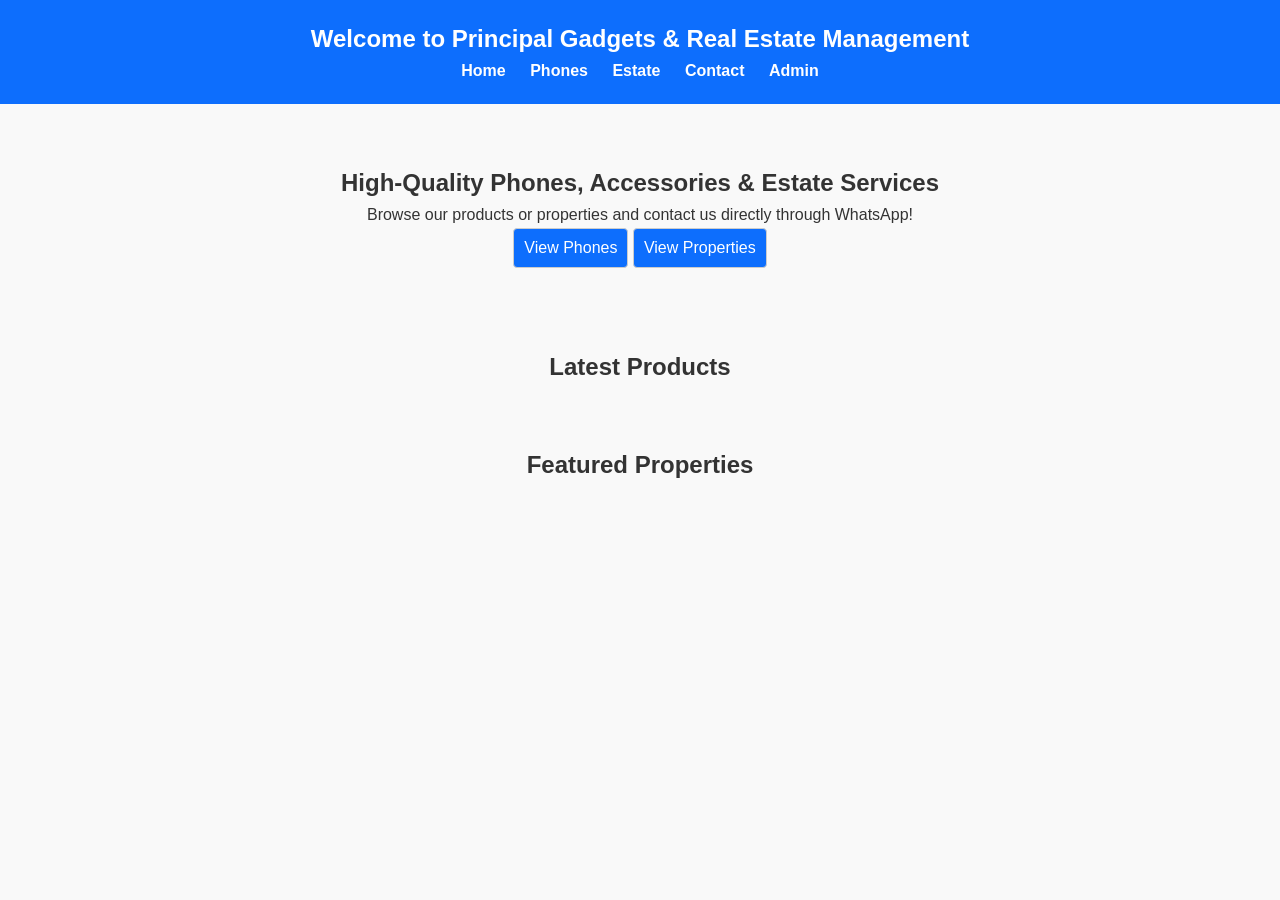
==== index.html @ ba35c06a "initial commit" ====
<!DOCTYPE html>
<html lang="en">
<head>
  <meta charset="UTF-8">
  <meta name="viewport" content="width=device-width, initial-scale=1.0">
  <title>Business Homepage</title>
  <link rel="stylesheet" href="style.css">
</head>
<body>
  <header>
    <h2>Welcome to Principal Gadgets & Real Estate Management</h2>
    <nav>
      <a href="index.html">Home</a>
      <a href="phones.html">Phones</a>
      <a href="estate.html">Estate</a>
      <a href="contact.html">Contact</a>
      <a href="admin.html">Admin</a>
    </nav>
  </header>

  <main>
    <!-- Hero Section -->
    <section class="hero" style="text-align:center; padding:40px 10px;">
      <h2>High-Quality Phones, Accessories & Estate Services</h2>
      <p>Browse our products or properties and contact us directly through WhatsApp!</p>
      <a href="phones.html"><button>View Phones</button></a>
      <a href="estate.html"><button>View Properties</button></a>
    </section>

    <!-- Preview Section -->
    <section style="margin:40px 0;">
      <h2 style="text-align:center; margin-bottom:20px;">Latest Products</h2>
      <div id="previewProducts" class="products-grid">
        <!-- Preview products from localStorage -->
      </div>
    </section>

    <section style="margin:40px 0;">
      <h2 style="text-align:center; margin-bottom:20px;">Featured Properties</h2>
      <div id="previewEstate" class="products-grid">
        <!-- Preview properties from localStorage -->
      </div>
    </section>
  </main>

  <script>
    // Display latest 4 phones
    const previewProducts = document.getElementById('previewProducts');
    const previewEstate = document.getElementById('previewEstate');
    const products = JSON.parse(localStorage.getItem('products') || '[]');

    const phoneItems = products.filter(p => p.type === 'phone').slice(-4);
    const estateItems = products.filter(p => p.type === 'estate').slice(-4);

    phoneItems.forEach(p => {
      const div = document.createElement('div');
      div.classList.add('product-item');
      div.innerHTML = `
        <img src="${p.image}" alt="${p.name}" width="150">
        <h3>${p.name}</h3>
        <p>₦${p.price}</p>
      `;
      previewProducts.appendChild(div);
    });

    estateItems.forEach(p => {
      const div = document.createElement('div');
      div.classList.add('product-item');
      div.innerHTML = `
        <img src="${p.image}" alt="${p.name}" width="150">
        <h3>${p.name}</h3>
        <p>₦${p.price}</p>
      `;
      previewEstate.appendChild(div);
    });
  </script>
</body>
</html>
---- style.css ----
/* Reset & basic styles */
* {
  margin: 0;
  padding: 0;
  box-sizing: border-box;
  font-family: Arial, sans-serif;
}

body {
  background-color: #f9f9f9;
  color: #333;
  line-height: 1.6;
}

/* Header & Navigation */
header {
  background-color: #0d6efd; /* nice blue */
  color: #fff;
  padding: 20px 10px;
  text-align: center;
}

header h1 {
  margin-bottom: 10px;
}

nav a {
  color: #fff;
  text-decoration: none;
  margin: 0 10px;
  font-weight: bold;
}

nav a:hover {
  text-decoration: underline;
}

/* Main container */
main {
  max-width: 1200px;
  margin: 20px auto;
  padding: 0 10px;
}

/* Products grid */
.products-grid {
  display: grid;
  grid-template-columns: repeat(auto-fit, minmax(180px, 1fr));
  gap: 20px;
}

/* Product / property card */
.product-item {
  background-color: #fff;
  border: 1px solid #ddd;
  border-radius: 6px;
  padding: 10px;
  text-align: center;
  transition: transform 0.2s, box-shadow 0.2s;
}

.product-item:hover {
  transform: translateY(-3px);
  box-shadow: 0 4px 8px rgba(0,0,0,0.1);
}

.product-item img {
  border-radius: 4px;
  margin-bottom: 10px;
}

/* Forms (admin login + add product) */
form {
  display: flex;
  flex-direction: column;
  max-width: 400px;
  margin: 20px auto;
  gap: 10px;
}

input, select, button {
  padding: 10px;
  border-radius: 4px;
  border: 1px solid #ccc;
  font-size: 16px;
}

button {
  background-color: #0d6efd;
  color: #fff;
  cursor: pointer;
  transition: background-color 0.2s;
}

button:hover {
  background-color: #0b5ed7;
}

/* Admin dashboard */
#dashboard {
  max-width: 800px;
  margin: 20px auto;
}

#productList li {
  margin: 5px 0;
  list-style: none;
  display: flex;
  align-items: center;
  justify-content: space-between;
}

#productList img {
  border-radius: 4px;
  margin-right: 10px;
}

/* Responsive */
@media (max-width: 600px) {
  nav a {
    display: block;
    margin: 5px 0;
  }

  .products-grid {
    grid-template-columns: repeat(auto-fit, minmax(150px, 1fr));
  }
}
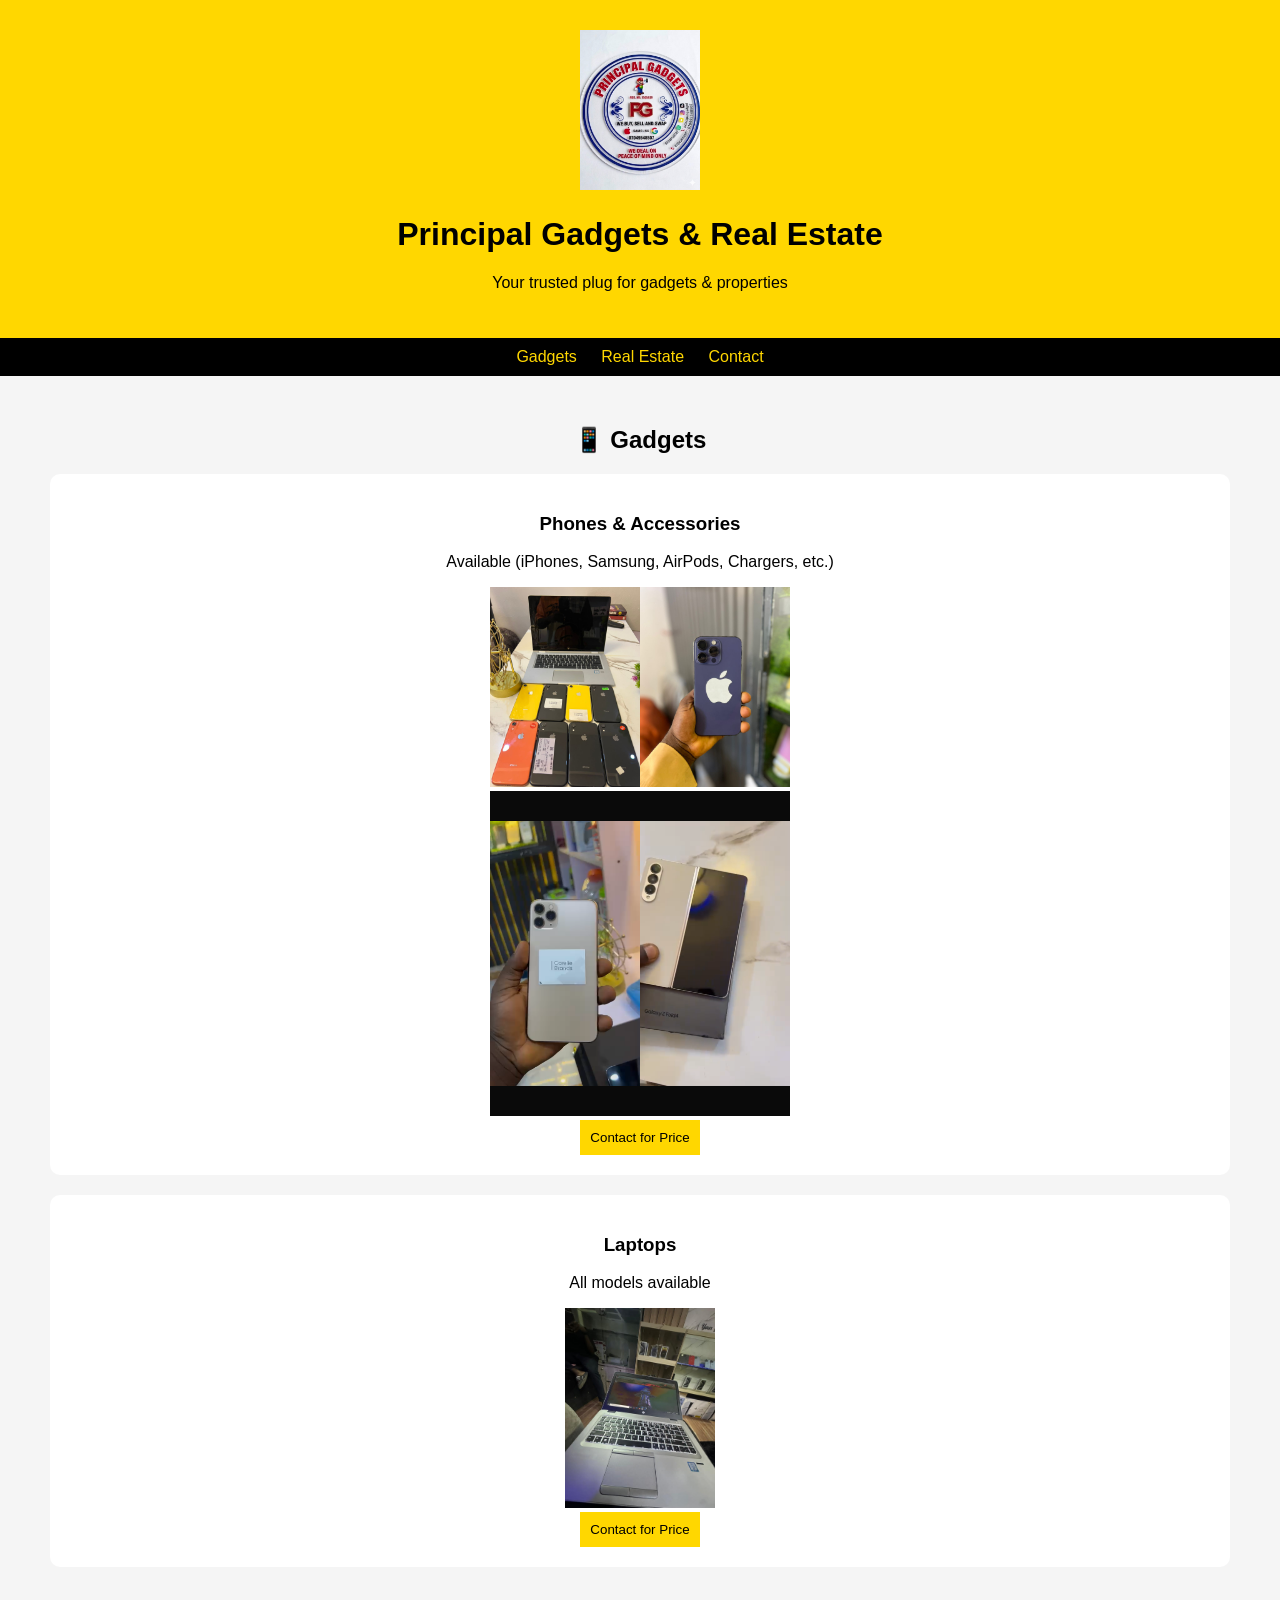
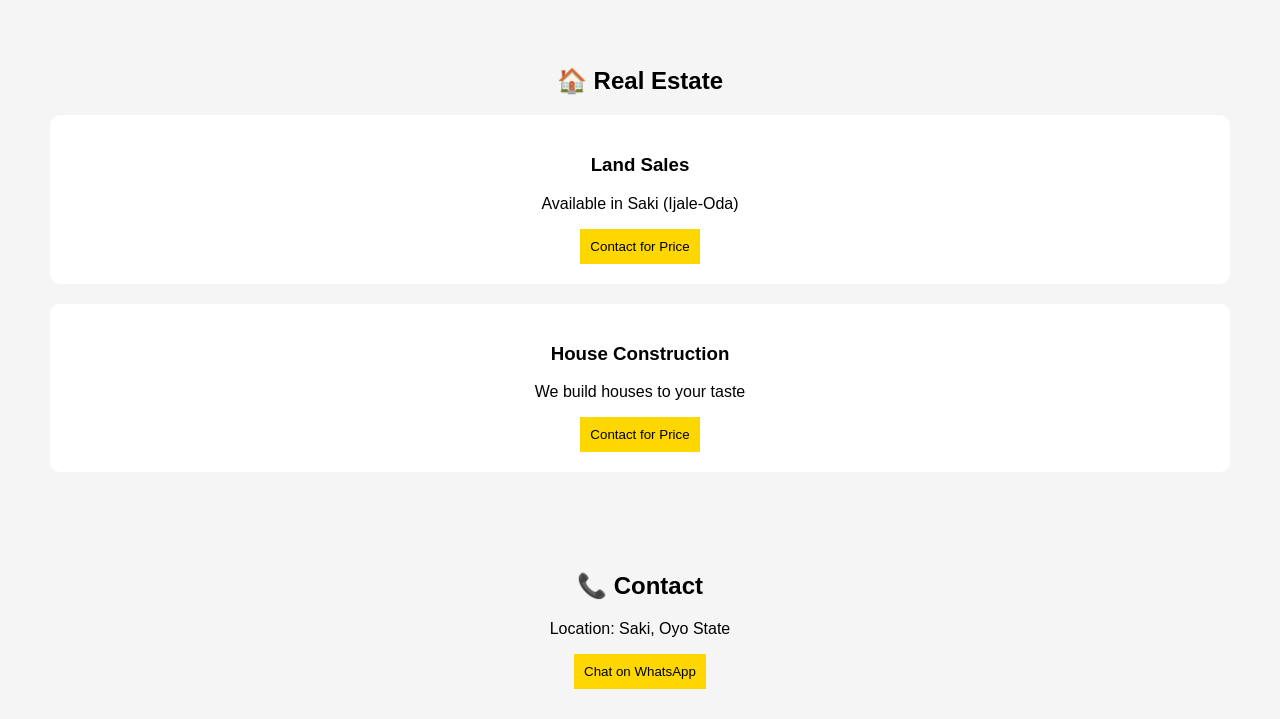
==== commit 0f8ee3bc: "updated with new features" ====
--- a/index.html
+++ b/index.html
@@ -1,78 +1,66 @@
 <!DOCTYPE html>
-<html lang="en">
+<html>
 <head>
-  <meta charset="UTF-8">
-  <meta name="viewport" content="width=device-width, initial-scale=1.0">
-  <title>Business Homepage</title>
+  <title>Principal Gadgets & Real Estate</title>
   <link rel="stylesheet" href="style.css">
 </head>
+
 <body>
-  <header>
-    <h2>Welcome to Principal Gadgets & Real Estate Management</h2>
-    <nav>
-      <a href="index.html">Home</a>
-      <a href="phones.html">Phones</a>
-      <a href="estate.html">Estate</a>
-      <a href="contact.html">Contact</a>
-      <a href="admin.html">Admin</a>
-    </nav>
-  </header>
 
-  <main>
-    <!-- Hero Section -->
-    <section class="hero" style="text-align:center; padding:40px 10px;">
-      <h2>High-Quality Phones, Accessories & Estate Services</h2>
-      <p>Browse our products or properties and contact us directly through WhatsApp!</p>
-      <a href="phones.html"><button>View Phones</button></a>
-      <a href="estate.html"><button>View Properties</button></a>
-    </section>
+<header>
+  <img src="FTMW0890.JPG" width="120px" alt="logo">
+  <h1>Principal Gadgets & Real Estate</h1>
+  <p>Your trusted plug for gadgets & properties</p>
+</header>
 
-    <!-- Preview Section -->
-    <section style="margin:40px 0;">
-      <h2 style="text-align:center; margin-bottom:20px;">Latest Products</h2>
-      <div id="previewProducts" class="products-grid">
-        <!-- Preview products from localStorage -->
-      </div>
-    </section>
+<nav>
+  <a href="#gadgets">Gadgets</a>
+  <a href="#estate">Real Estate</a>
+  <a href="#contact">Contact</a>
+</nav>
 
-    <section style="margin:40px 0;">
-      <h2 style="text-align:center; margin-bottom:20px;">Featured Properties</h2>
-      <div id="previewEstate" class="products-grid">
-        <!-- Preview properties from localStorage -->
-      </div>
-    </section>
-  </main>
+<section id="gadgets">
+  <h2>📱 Gadgets</h2>
 
-  <script>
-    // Display latest 4 phones
-    const previewProducts = document.getElementById('previewProducts');
-    const previewEstate = document.getElementById('previewEstate');
-    const products = JSON.parse(localStorage.getItem('products') || '[]');
+  <div class="card">
+    <h3>Phones & Accessories</h3>
+    <p>Available (iPhones, Samsung, AirPods, Chargers, etc.)</p>
+    <img src="CLPT5560.JPG" width="150" alt="iphone"><img src="FWCC2886.JPG" width="150" alt="iphone"> <br><img src="IMG_3819.PNG" width="150" alt="iphone"><img src="IMG_3829.PNG" width="150" alt="iphone">
+    <br><button onclick="contact()">Contact for Price</button>
+  </div>
 
-    const phoneItems = products.filter(p => p.type === 'phone').slice(-4);
-    const estateItems = products.filter(p => p.type === 'estate').slice(-4);
+  <div class="card">
+    <h3>Laptops</h3>
+    <p>All models available</p>
+    <img src="GBFH1750.JPG" width="150" alt="laptop">
+   <br> <button onclick="contact()">Contact for Price</button>
+  </div>
+</section>
 
-    phoneItems.forEach(p => {
-      const div = document.createElement('div');
-      div.classList.add('product-item');
-      div.innerHTML = `
-        <img src="${p.image}" alt="${p.name}" width="150">
-        <h3>${p.name}</h3>
-        <p>₦${p.price}</p>
-      `;
-      previewProducts.appendChild(div);
-    });
+<section id="estate">
+  <h2>🏠 Real Estate</h2>
 
-    estateItems.forEach(p => {
-      const div = document.createElement('div');
-      div.classList.add('product-item');
-      div.innerHTML = `
-        <img src="${p.image}" alt="${p.name}" width="150">
-        <h3>${p.name}</h3>
-        <p>₦${p.price}</p>
-      `;
-      previewEstate.appendChild(div);
-    });
-  </script>
+  <div class="card">
+    <h3>Land Sales</h3>
+    <p>Available in Saki (Ijale-Oda)</p>
+    <button onclick="contact()">Contact for Price</button>
+  </div>
+
+  <div class="card">
+    <h3>House Construction</h3>
+    <p>We build houses to your taste</p>
+    <button onclick="contact()">Contact for Price</button>
+  </div>
+</section>
+
+<section id="contact">
+  <h2>📞 Contact</h2>
+  <p>Location: Saki, Oyo State</p>
+
+  <button onclick="contact()">Chat on WhatsApp</button>
+</section>
+
+<script src="script.js"></script>
+
 </body>
 </html>
--- a/style.css
+++ b/style.css
@@ -1,128 +1,41 @@
-/* Reset & basic styles */
-* {
+body {
   margin: 0;
-  padding: 0;
-  box-sizing: border-box;
-  font-family: Arial, sans-serif;
-}
-
-body {
-  background-color: #f9f9f9;
-  color: #333;
-  line-height: 1.6;
-}
-
-/* Header & Navigation */
-header {
-  background-color: #0d6efd; /* nice blue */
-  color: #fff;
-  padding: 20px 10px;
+  font-family: Arial;
+  background: #f5f5f5;
   text-align: center;
 }
 
-header h1 {
-  margin-bottom: 10px;
+header {
+  background-image: gold;
+  background: #FFD700;
+  padding: 30px;
+}
+
+nav {
+  background: black;
+  padding: 10px;
 }
 
 nav a {
-  color: #fff;
+  color: gold;
+  margin: 10px;
   text-decoration: none;
-  margin: 0 10px;
-  font-weight: bold;
 }
 
-nav a:hover {
-  text-decoration: underline;
+section {
+  padding: 30px;
 }
 
-/* Main container */
-main {
-  max-width: 1200px;
-  margin: 20px auto;
-  padding: 0 10px;
-}
-
-/* Products grid */
-.products-grid {
-  display: grid;
-  grid-template-columns: repeat(auto-fit, minmax(180px, 1fr));
-  gap: 20px;
-}
-
-/* Product / property card */
-.product-item {
-  background-color: #fff;
-  border: 1px solid #ddd;
-  border-radius: 6px;
-  padding: 10px;
-  text-align: center;
-  transition: transform 0.2s, box-shadow 0.2s;
-}
-
-.product-item:hover {
-  transform: translateY(-3px);
-  box-shadow: 0 4px 8px rgba(0,0,0,0.1);
-}
-
-.product-item img {
-  border-radius: 4px;
-  margin-bottom: 10px;
-}
-
-/* Forms (admin login + add product) */
-form {
-  display: flex;
-  flex-direction: column;
-  max-width: 400px;
-  margin: 20px auto;
-  gap: 10px;
-}
-
-input, select, button {
-  padding: 10px;
-  border-radius: 4px;
-  border: 1px solid #ccc;
-  font-size: 16px;
+.card {
+  background: white;
+  margin: 20px;
+  padding: 20px;
+  border-radius: 10px;
 }
 
 button {
-  background-color: #0d6efd;
-  color: #fff;
+  background: #FFD700;
+  border: none;
+  padding: 10px;
   cursor: pointer;
-  transition: background-color 0.2s;
-}
-
-button:hover {
-  background-color: #0b5ed7;
-}
-
-/* Admin dashboard */
-#dashboard {
-  max-width: 800px;
-  margin: 20px auto;
-}
-
-#productList li {
-  margin: 5px 0;
-  list-style: none;
-  display: flex;
-  align-items: center;
-  justify-content: space-between;
-}
-
-#productList img {
-  border-radius: 4px;
-  margin-right: 10px;
-}
-
-/* Responsive */
-@media (max-width: 600px) {
-  nav a {
-    display: block;
-    margin: 5px 0;
-  }
-
-  .products-grid {
-    grid-template-columns: repeat(auto-fit, minmax(150px, 1fr));
-  }
-}
+}
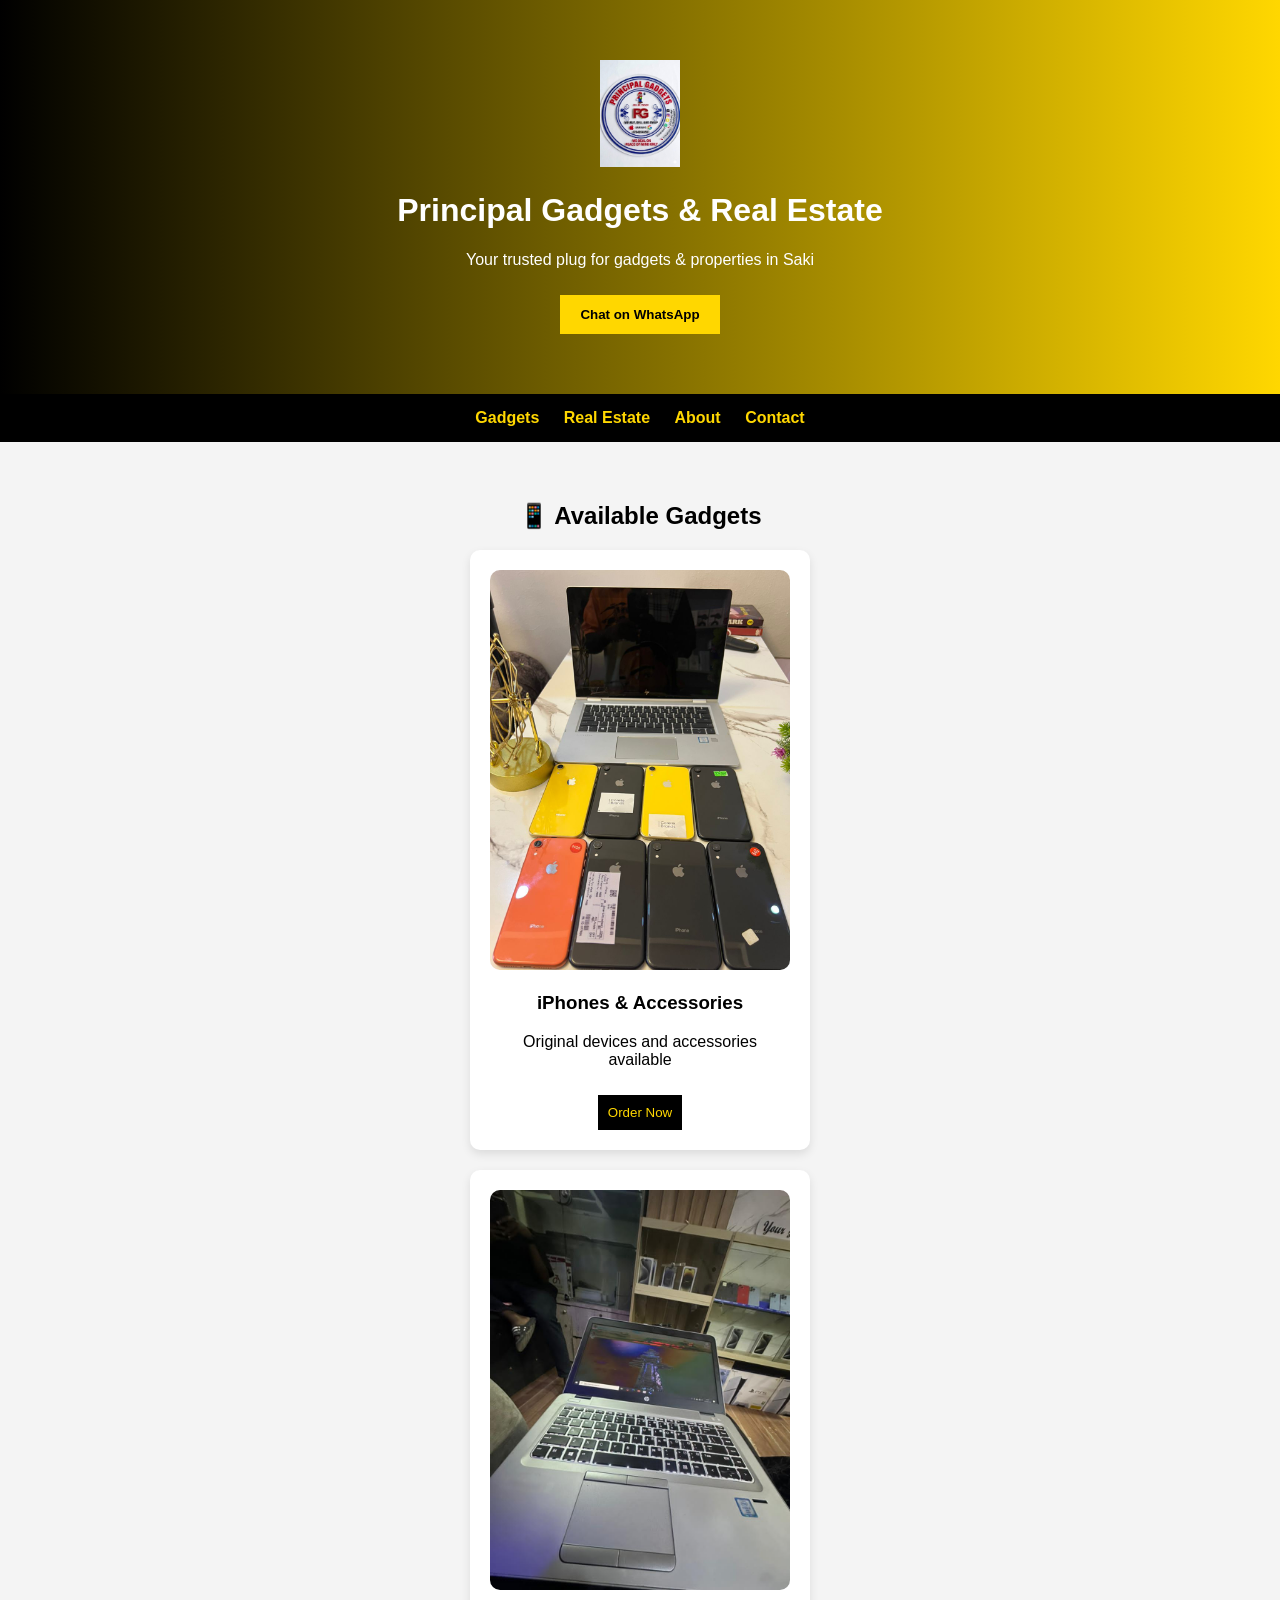
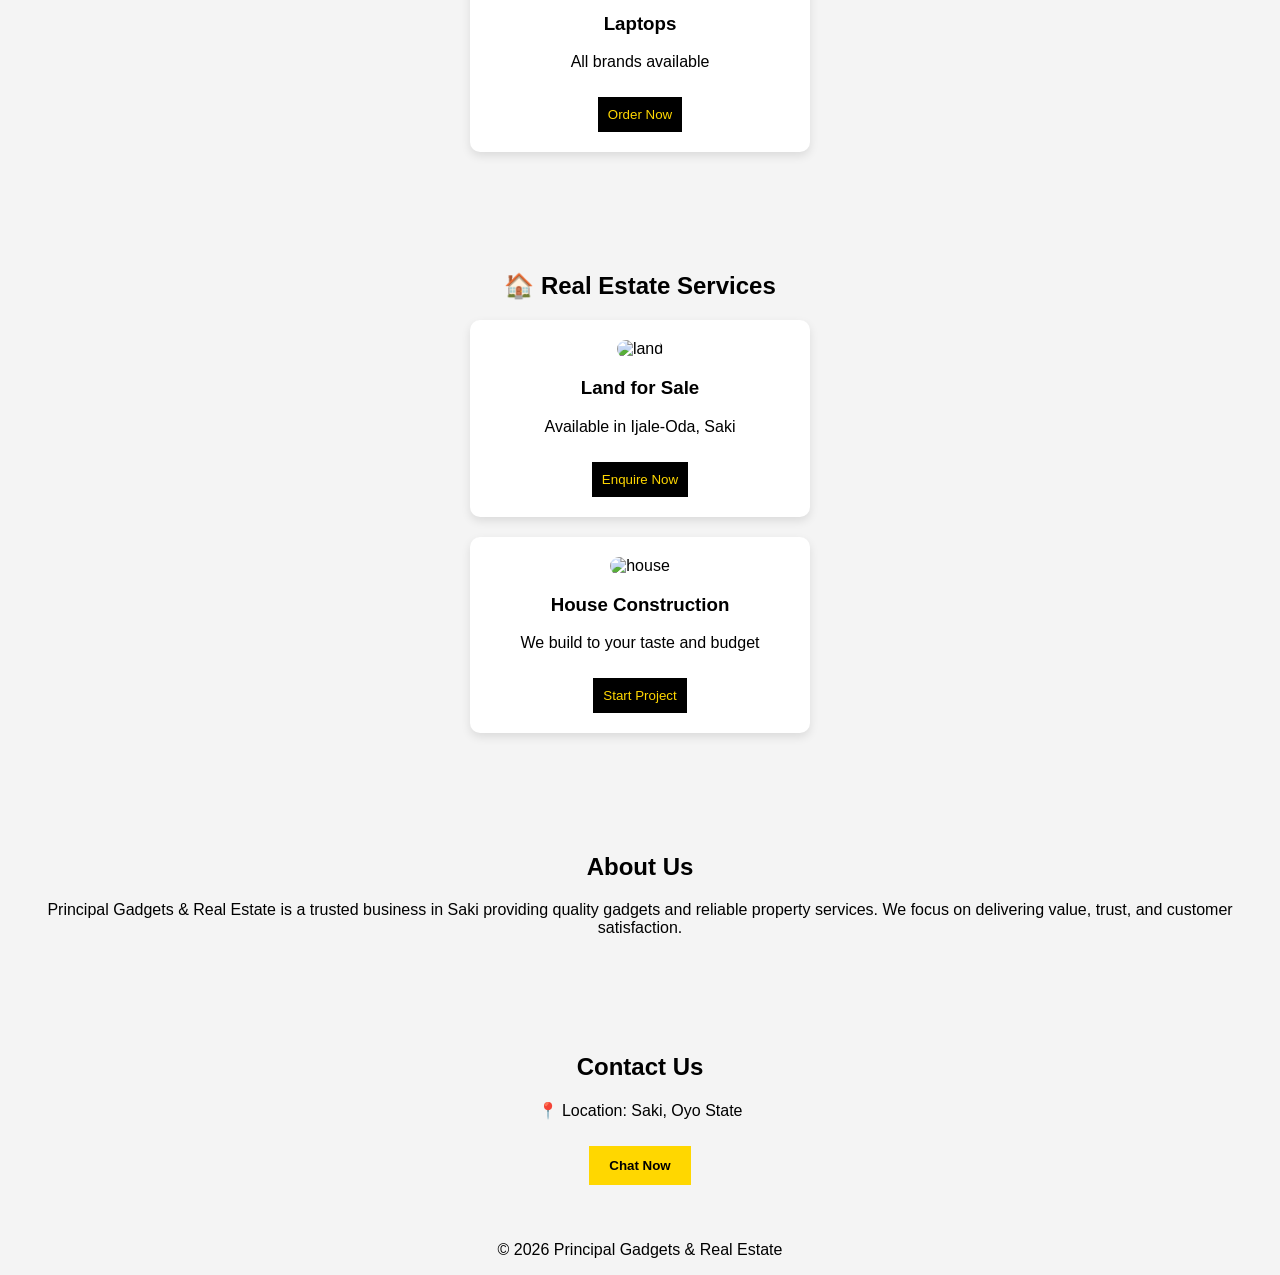
==== commit 25364f46: "updated" ====
--- a/index.html
+++ b/index.html
@@ -8,59 +8,84 @@
 <body>
 
 <header>
-  <img src="FTMW0890.JPG" width="120px" alt="logo">
+  <img src="FTMW0890.JPG" width="80px" alt="logo">
   <h1>Principal Gadgets & Real Estate</h1>
-  <p>Your trusted plug for gadgets & properties</p>
+  <p>Your trusted plug for gadgets & properties in Saki</p>
+
+  <a href="https://wa.me/2347049548507?text=Hello I want to make enquiry" target="_blank">
+    <button class="cta">Chat on WhatsApp</button>
+  </a>
 </header>
 
 <nav>
   <a href="#gadgets">Gadgets</a>
   <a href="#estate">Real Estate</a>
+  <a href="#about">About</a>
   <a href="#contact">Contact</a>
 </nav>
 
 <section id="gadgets">
-  <h2>📱 Gadgets</h2>
+  <h2>📱 Available Gadgets</h2>
 
   <div class="card">
-    <h3>Phones & Accessories</h3>
-    <p>Available (iPhones, Samsung, AirPods, Chargers, etc.)</p>
-    <img src="CLPT5560.JPG" width="150" alt="iphone"><img src="FWCC2886.JPG" width="150" alt="iphone"> <br><img src="IMG_3819.PNG" width="150" alt="iphone"><img src="IMG_3829.PNG" width="150" alt="iphone">
-    <br><button onclick="contact()">Contact for Price</button>
+    <img src="CLPT5560.JPG" width="130px" alt="phone">
+    <h3>iPhones & Accessories</h3>
+    <p>Original devices and accessories available</p>
+    <button onclick="contact()">Order Now</button>
   </div>
 
   <div class="card">
+    <img src="GBFH1750.JPG" width="130px" alt="laptop">
     <h3>Laptops</h3>
-    <p>All models available</p>
-    <img src="GBFH1750.JPG" width="150" alt="laptop">
-   <br> <button onclick="contact()">Contact for Price</button>
+    <p>All brands available</p>
+    <button onclick="contact()">Order Now</button>
   </div>
+
 </section>
 
 <section id="estate">
-  <h2>🏠 Real Estate</h2>
+  <h2>🏠 Real Estate Services</h2>
 
   <div class="card">
-    <h3>Land Sales</h3>
-    <p>Available in Saki (Ijale-Oda)</p>
-    <button onclick="contact()">Contact for Price</button>
+    <img src="land.jpg" alt="land">
+    <h3>Land for Sale</h3>
+    <p>Available in Ijale-Oda, Saki</p>
+    <button onclick="contact()">Enquire Now</button>
   </div>
 
   <div class="card">
+    <img src="house.jpg" alt="house">
     <h3>House Construction</h3>
-    <p>We build houses to your taste</p>
-    <button onclick="contact()">Contact for Price</button>
+    <p>We build to your taste and budget</p>
+    <button onclick="contact()">Start Project</button>
   </div>
+
+</section>
+
+<section id="about">
+  <h2>About Us</h2>
+  <p>
+    Principal Gadgets & Real Estate is a trusted business in Saki providing
+    quality gadgets and reliable property services. We focus on delivering
+    value, trust, and customer satisfaction.
+  </p>
 </section>
 
 <section id="contact">
-  <h2>📞 Contact</h2>
-  <p>Location: Saki, Oyo State</p>
+  <h2>Contact Us</h2>
+  <p>📍 Location: Saki, Oyo State</p>
 
-  <button onclick="contact()">Chat on WhatsApp</button>
+  <a href="https://wa.me/2347049548507">
+    <button class="cta">Chat Now</button>
+  </a>
 </section>
+
+<footer>
+  <p>© 2026 Principal Gadgets & Real Estate</p>
+</footer>
 
 <script src="script.js"></script>
 
 </body>
 </html>
+
--- a/style.css
+++ b/style.css
@@ -1,41 +1,66 @@
 body {
   margin: 0;
-  font-family: Arial;
-  background: #f5f5f5;
+  font-family: Arial, sans-serif;
+  background: #f4f4f4;
   text-align: center;
 }
 
 header {
-  background-image: gold;
+  background: linear-gradient(to right, #000, #FFD700);
+  color: white;
+  padding: 60px 20px;
+}
+
+.cta {
   background: #FFD700;
-  padding: 30px;
+  color: black;
+  font-weight: bold;
+  padding: 12px 20px;
+  border: none;
+  cursor: pointer;
 }
 
 nav {
   background: black;
-  padding: 10px;
+  padding: 15px;
+  position: sticky;
+  top: 0;
 }
 
 nav a {
-  color: gold;
+  color: #FFD700;
   margin: 10px;
   text-decoration: none;
+  font-weight: bold;
 }
 
 section {
-  padding: 30px;
+  padding: 40px 20px;
 }
 
 .card {
   background: white;
-  margin: 20px;
+  margin: 20px auto;
   padding: 20px;
+  border-radius: 10px;
+  width: 300px;
+  box-shadow: 0 4px 10px rgba(0,0,0,0.1);
+}
+
+.card img {
+  width: 100%;
   border-radius: 10px;
 }
 
 button {
-  background: #FFD700;
+  margin-top: 10px;
+  padding: 10px;
   border: none;
-  padding: 10px;
+  background: black;
+  color: gold;
   cursor: pointer;
+}
+
+button:hover {
+  transform: scale(1.05);
 }
